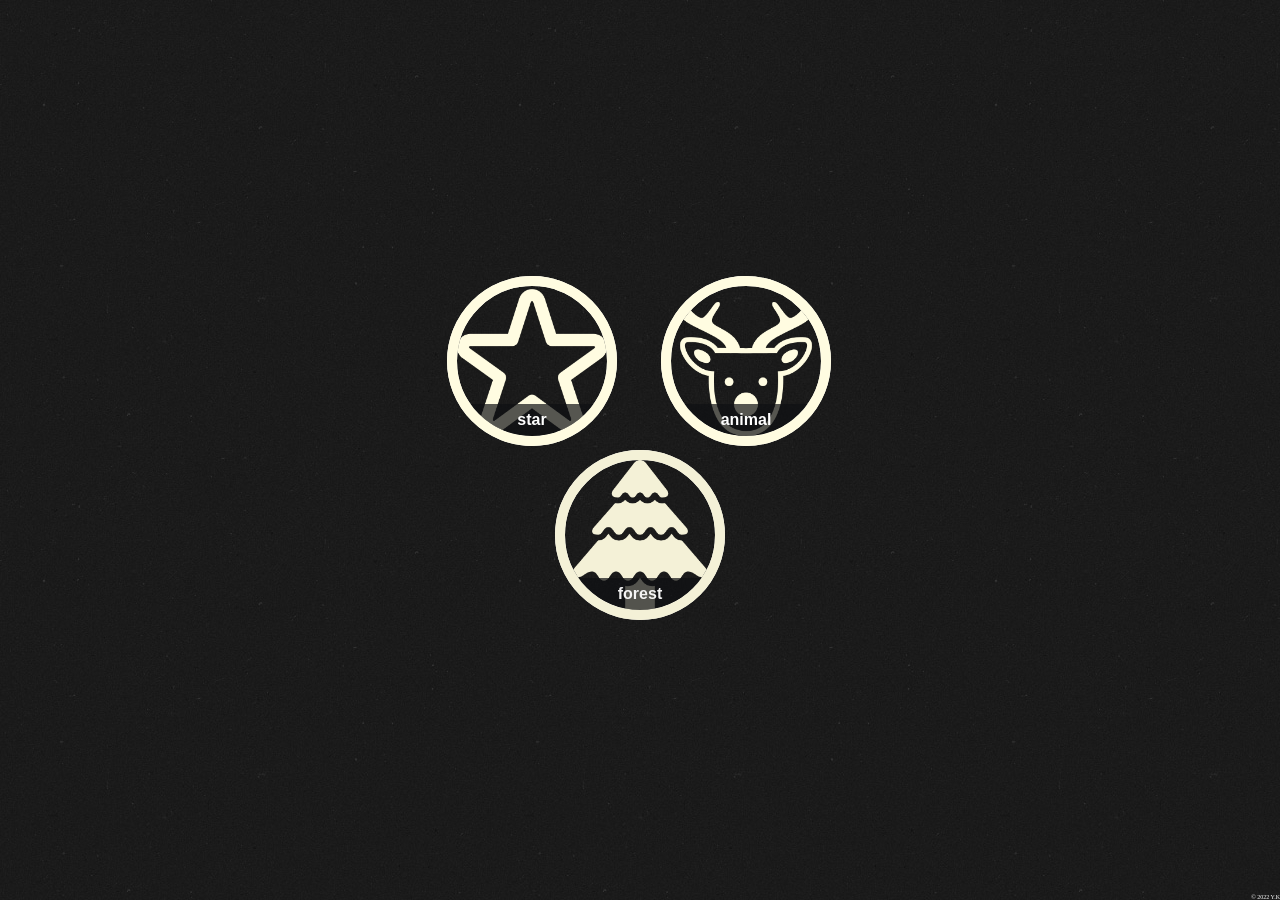
==== index.html @ 60e45526 "initial commit" ====
<!DOCTYPE html>
<head>
<meta charset="UTF-8">
<title>DEMO SITE</title>
<link rel="stylesheet" type="text/css" href="./css/top.css">
<script type="text/javascript" src="./js/jquery-1.12.1.min.js"></script>
<script type="text/javascript" src="./js/top.js"></script>
<script>
  (function(i,s,o,g,r,a,m){i['GoogleAnalyticsObject']=r;i[r]=i[r]||function(){
  (i[r].q=i[r].q||[]).push(arguments)},i[r].l=1*new Date();a=s.createElement(o),
  m=s.getElementsByTagName(o)[0];a.async=1;a.src=g;m.parentNode.insertBefore(a,m)
  })(window,document,'script','//www.google-analytics.com/analytics.js','ga');

  ga('create', 'UA-54276897-2', 'auto');
  ga('send', 'pageview');

</script>
</head>
<body>
	<div class="item-box">
		<div class="item">
			<img src="./img/icon-1.png">
			<div class="member-name">
				<h3>star</h3>
			</div>
		</div>
		<div class="item">
			<img src="./img/icon-2.png">
			<div class="member-name">
				<h3>animal</h3>
			</div>
		</div>
		<div class="item">
			<img src="./img/icon-3.png">
			<div class="member-name">
				<h3>forest</h3>
			</div>
		</div>
	</div>
	<div class="copyright">©️ 2022 Y.K</div>
</body>
</html>
---- css/top.css ----
body {
    margin:0;
    background-image: url("../img/bg.png");
}
.item-box {
    width: 426px;
    display: block;
    position: absolute;
}
.item {
    border: none;
    margin: 0px 20px;
    display: inline-block;
    position: relative;
    z-index: 1;
    overflow: hidden;
    opacity: 0;
}
.item img {
	border: #fff 10px solid;
	border-radius: 50%;
	width: 150px;
    height: 150px;
    display: block;
    max-width: 100%;
}
/* 
426px - 170px = 256px
256px / 2 = 128px
*/
.item-adjustment {
    margin: 20px;
}
.item-last {
    margin: 0 128px 0 128px;
}
.member-name {
	position: absolute;
    left: 0;
    right: 0;
    bottom: 0;
    display: block;
    border: transparent 10px solid;
    width: 150px;
    height: 150px;
    overflow: hidden;
    z-index: 4;
    -moz-border-radius: 50%;
    border-radius: 50%;
    -webkit-transition: all 300ms;
    -moz-transition: all 300ms;
    -o-transition: all 300ms;
    transition: all 300ms;
    border-color: #FFFCE1;
}
.member-name h3 {
	margin: 0 0 0 0;
	padding: 7px 0 7px 0;
	font-weight: bold;
	background: rgba(15,17,19,0.7);
    display: block;
    color: #fff;
    font-family: 'Open Sans', sans-serif;
    font-size: 16px;
    line-height: 18px;
    position: absolute;
    left: 0;
    right: 0;
    bottom: 0;
    text-align: center;
}
.copyright {
    position: fixed;
    right: 0;
    bottom:0;
    color: white;
    font-size: 6px;
}
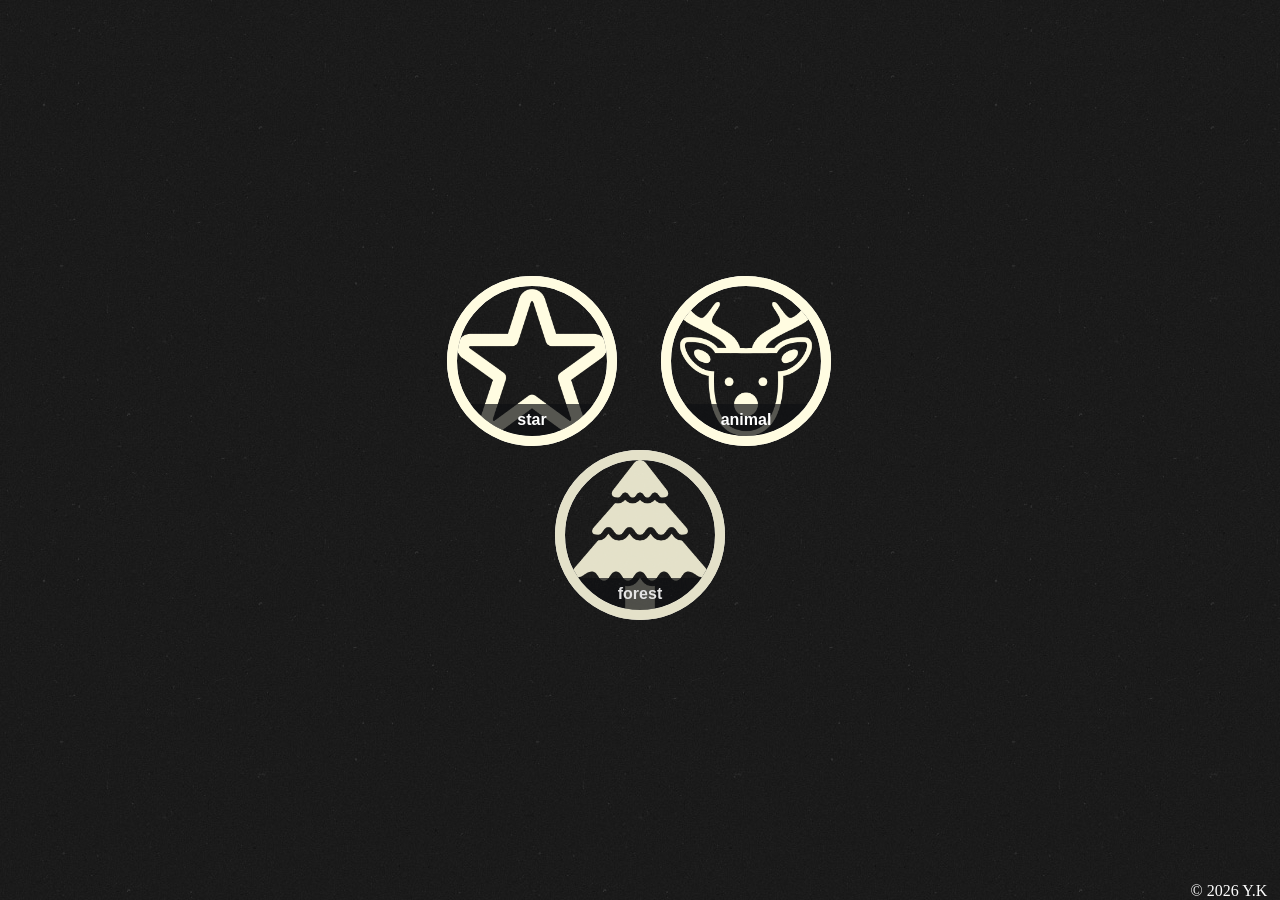
==== commit 715aed03: "更新" ====
--- a/index.html
+++ b/index.html
@@ -37,6 +37,6 @@
 			</div>
 		</div>
 	</div>
-	<div class="copyright">©️ 2022 Y.K</div>
+	<div class="copyright">©️ 2026 Y.K</div>
 </body>
 </html>
--- a/css/top.css
+++ b/css/top.css
@@ -71,8 +71,8 @@
 }
 .copyright {
     position: fixed;
-    right: 0;
+    right: 1%;
     bottom:0;
     color: white;
-    font-size: 6px;
+    font-size: 1em;
 }
